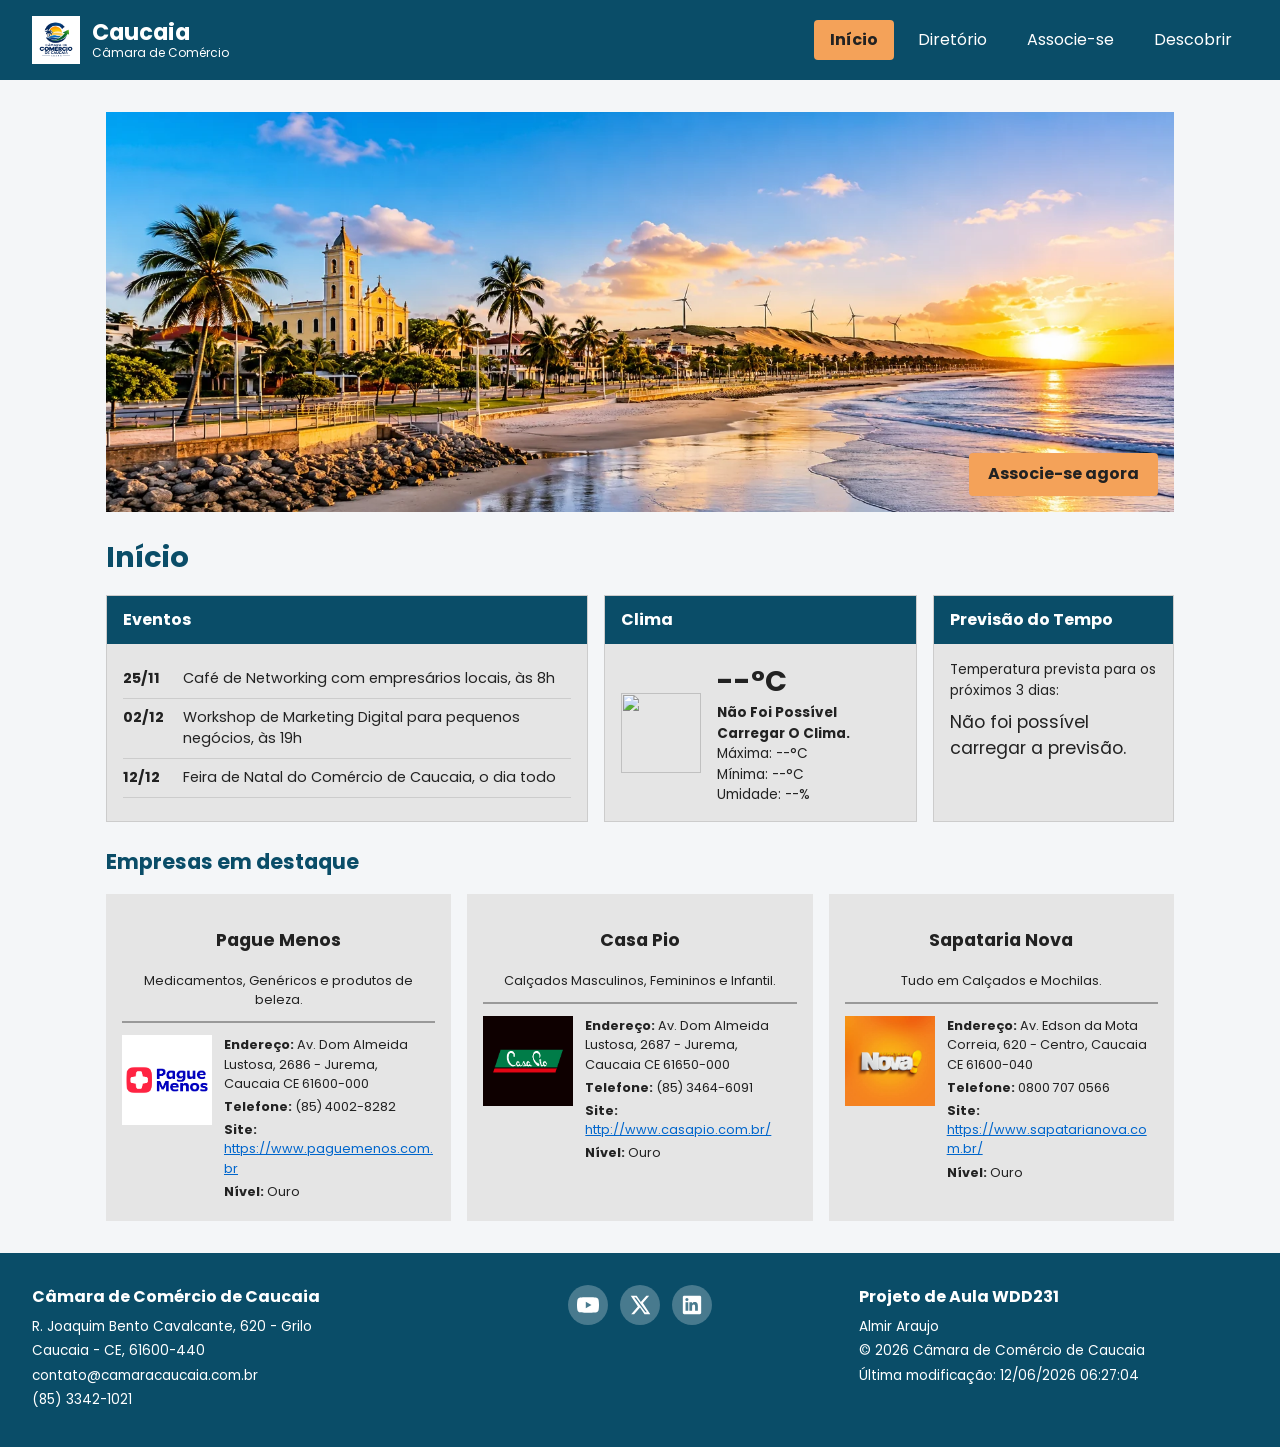
==== camara/index.html @ b2a3ed0a "Atividade Camara de Comercio Semana 3 - Tentativa 1" ====
<!DOCTYPE html>
<html lang="pt-BR">
<head>
  <meta charset="UTF-8">
  <meta name="viewport" content="width=device-width, initial-scale=1.0">

  <title>Início | Câmara de Comércio de Caucaia</title>
  <meta name="description" content="Site da Câmara de Comércio de Caucaia, no Ceará: eventos, previsão do tempo, empresas em destaque e como se associar.">
  <meta name="author" content="Almir Araujo">

  <!-- Favicon -->
  <link rel="icon" href="imagens/favicon.png" type="image/png">

  <!-- Metas do Facebook (Open Graph) -->
  <meta property="og:title" content="Início | Câmara de Comércio de Caucaia">
  <meta property="og:description" content="Eventos, empresas em destaque e como se associar à Câmara de Comércio de Caucaia.">
  <meta property="og:image" content="https://almiraraujo1.github.io/wdd231/camara/imagens/favicon.svg">
  <meta property="og:url" content="https://almiraraujo1.github.io/wdd231/camara/index.html">
  <meta property="og:type" content="website">

  <!-- CSS -->
  <link rel="preconnect" href="https://fonts.googleapis.com">
  <link rel="preconnect" href="https://fonts.gstatic.com" crossorigin>
  <link href="https://fonts.googleapis.com/css2?family=Poppins:wght@400;700&display=swap" rel="stylesheet">

  <link rel="stylesheet" href="estilos/normalize.css">
  <link rel="stylesheet" href="estilos/telas-pequenas.css">
  <link rel="stylesheet" href="estilos/telas-grandes.css">

 <!-- JavaScript -->
  <script src="scripts/navegacao.js" defer></script>
  <script src="scripts/inicio.js" defer></script>
</head>
<body>

  <!-- ========== CABEÇALHO ========== -->
  <header>
    <!-- Logo + nome do site (clicando, volta para o início) -->
    <a href="index.html" class="marca">
      <img src="imagens/favicon.png" alt="Logo da Câmara de Comércio de Caucaia" width="48" height="48">
      <span class="marca-texto">
        <span class="nome-site">Caucaia</span>
        <span class="subtitulo-site">Câmara de Comércio</span>
      </span>
    </a>

    <button id="menu-botao" class="botao-menu" aria-label="Abrir menu" aria-expanded="false">☰</button>

    <nav id="menu-principal">
      <ul>
        <li><a href="index.html" aria-current="page" class="ativo">Início</a></li>
        <li><a href="diretorio.html">Diretório</a></li>
        <li><a href="diretorio.html">Associe-se</a></li>
        <li><a href="diretorio.html">Descobrir</a></li>
      </ul>
    </nav>
  </header>

  <!-- ========== CONTEÚDO PRINCIPAL ========== -->
  <main>

    <!-- Imagem principal (hero)-->
    <section class="hero">
      <img src="imagens/hero_camara_caucaia.webp" alt="Comércio e praia de Caucaia, Ceará" width="1200" height="500" fetchpriority="high">
      <a href="associe-se.html" class="botao-cta">Associe-se agora</a>
    </section>

    <h1 class="titulo-pagina">Início</h1>

    <div class="painel">

      <!-- Eventos atuais -->
      <section class="caixa">
        <h2>Eventos</h2>
        <div class="caixa-conteudo">
          <ul class="lista-eventos">
            <li>
              <time datetime="2026-11-25">25/11</time>
              <span>Café de Networking com empresários locais, às 8h</span>
            </li>
            <li>
              <time datetime="2026-12-02">02/12</time>
              <span>Workshop de Marketing Digital para pequenos negócios, às 19h</span>
            </li>
            <li>
              <time datetime="2026-12-12">12/12</time>
              <span>Feira de Natal do Comércio de Caucaia, o dia todo</span>
            </li>
          </ul>
        </div>
      </section>

      <!-- Clima -->
      <section class="caixa">
        <h2>Clima</h2>
        <div class="caixa-conteudo clima-conteudo">
          <img id="icone-clima" src="" alt="" width="80" height="80">
          <div>
            <p class="temperatura-atual"><span id="temperatura">--</span>°C</p>
            <p id="descricao-clima" class="descricao-clima">Carregando...</p>
            <p>Máxima: <span id="maxima">--</span>°C</p>
            <p>Mínima: <span id="minima">--</span>°C</p>
            <p>Umidade: <span id="umidade">--</span>%</p>
          </div>
        </div>
      </section>

      <!-- Previsão dos próximos 3 dias -->
      <section class="caixa">
        <h2>Previsão do Tempo</h2>
        <div class="caixa-conteudo">
          <p class="nota-previsao">Temperatura prevista para os próximos 3 dias:</p>
          <ul id="previsao" class="lista-previsao">
            <li>Carregando...</li>
          </ul>
        </div>
      </section>

    </div>

    <!-- Empresas em destaque -->
    <section class="destaques">
      <h2 class="titulo-secao">Empresas em destaque</h2>
      <div id="destaques" class="destaques-lista">
        <p>Carregando empresas...</p>
      </div>
    </section>

  </main>

  <!-- ========== RODAPÉ ========== -->
  <footer>
  <div class="rodape-contato">
    <p class="rodape-titulo">Câmara de Comércio de Caucaia</p>
    <p>R. Joaquim Bento Cavalcante, 620 - Grilo</p>
    <p>Caucaia - CE, 61600-440</p>
    <p>contato@camaracaucaia.com.br</p>
    <p>(85) 3342-1021</p>
  </div>

    <div class="rodape-redes">
      <a href="https://www.youtube.com" target="_blank" rel="noopener">
        <img src="imagens/youtube.svg" alt="YouTube" width="24" height="24">
      </a>
      <a href="https://x.com" target="_blank" rel="noopener">
        <img src="imagens/redesocialx.svg" alt="X" width="24" height="24">
      </a>
      <a href="https://www.linkedin.com" target="_blank" rel="noopener">
        <img src="imagens/linkedin.svg" alt="LinkedIn" width="24" height="24">
      </a>
    </div>

    <div class="rodape-projeto">
      <p class="rodape-titulo">Projeto de Aula WDD231</p>
      <p>Almir Araujo</p>
      <p>&copy; <span id="ano"></span> Câmara de Comércio de Caucaia</p>
      <p>Última modificação: <span id="ultima-modificacao"></span></p>
    </div>
  </footer>

</body>
</html>
---- camara/estilos/telas-pequenas.css ----
/* ===== Estilos para telas pequenas (celular, a partir de 320px) ===== */

:root {
  --cor-primaria: #0a4d68;   
  --cor-secundaria: #f4a259;  
  --cor-fundo: #f4f6f8;
  --cor-texto: #222222;
}

body {
  font-family: "Poppins", Arial, Helvetica, sans-serif;
  background-color: var(--cor-fundo);
  color: var(--cor-texto);
  line-height: 1.5;
}

/* Plus: Mostra um contorno quando a pessoa usa o teclado!!! */
a:focus-visible,
button:focus-visible {
  outline: 3px solid var(--cor-secundaria);
  outline-offset: 2px;
}

/* ----- Cabeçalho ----- */
header {
  background-color: var(--cor-primaria);
  color: white;
  padding: 0.75rem 1rem;
  display: flex;
  flex-wrap: wrap;                 
  justify-content: space-between;
  align-items: center;
}

.nome-site {
  font-size: 1.1rem;
  font-weight: bold;
}

.botao-menu {
  background: transparent;
  color: white;
  border: 1px solid white;
  border-radius: 4px;
  font-size: 1.5rem;
  padding: 0.1rem 0.7rem;
  cursor: pointer;
}

/* Segredo do Menu: O menu fica escondido até clicar no botão */
nav {
  display: none;
  width: 100%;
}

nav.aberto {
  display: block;
}

nav a {
  display: block;
  padding: 0.75rem 0.5rem;
  color: white;
  text-decoration: none;
  border-top: 1px solid rgba(255, 255, 255, 0.3);
}

nav a.ativo {
  background-color: var(--cor-secundaria);
  color: var(--cor-texto);
  font-weight: bold;
}

/* ----- Conteúdo principal ----- */
main {
  padding: 1rem;
}

.topo-diretorio {
  display: flex;
  justify-content: space-between;
  align-items: center;
  margin-bottom: 1rem;
}

.topo-diretorio h1 {
  font-size: 1.5rem;
  color: var(--cor-primaria);
}

/* Botões de Grade e Lista */
.botoes-visao button {
  width: 2.5rem;
  height: 2.5rem;
  background-color: white;
  color: var(--cor-primaria);
  border: 2px solid var(--cor-primaria);
  font-size: 1.2rem;
  cursor: pointer;
}
.botoes-visao button.ativo {
  background-color: var(--cor-primaria);
  color: white;
}

/* ----- Área dos Cartões ----- */
#membros {
  display: grid;
  gap: 1rem;
}

#membros.grade {
  grid-template-columns: 1fr;
}

.cartao {
  background-color: white;
  border-radius: 8px;
  padding: 1rem;
  text-align: center;
  box-shadow: 0 1px 4px rgba(0, 0, 0, 0.15);
}

.cartao img {
  width: 120px;
  height: 120px;
  object-fit: cover;
  margin: 0 auto 0.75rem auto;
  border-radius: 6px;
}

.cartao h2 {
  font-size: 1rem;
  margin-bottom: 0.5rem;
}

.cartao p {
  font-size: 0.85rem;
  margin-bottom: 0.5rem;
}

.cartao a {
  font-size: 0.85rem;
  color: #0066cc;
  overflow-wrap: anywhere; 
}

/* Etiqueta - Nível de Associação */
.cartao .nivel {
  display: inline-block;
  background-color: var(--cor-secundaria);
  border-radius: 1rem;
  padding: 0.1rem 0.8rem;
  font-size: 0.75rem;
  margin-top: 0.5rem;
}

/* ----- Visão Lista ----- */
#membros.lista {
  gap: 0;   
}

#membros.lista .cartao {
  text-align: left;
  border-radius: 0;
  box-shadow: none;
  padding: 0.75rem 1rem;
}

#membros.lista .cartao:nth-child(odd) {
  background-color: #e8f3f6;
}

#membros.lista .cartao img,
#membros.lista .cartao .nivel {
  display: none;
}

/* ----- Rodapé ----- */
footer {
  background-color: var(--cor-primaria);   
  color: white;                            
  padding: 1.5rem 1rem;
  display: grid;
  gap: 1.5rem;
  font-size: 0.85rem;
}

/* Título em negrito */
.rodape-titulo {
  font-weight: bold;
  font-size: 1rem;
  margin-bottom: 0.5rem;
}

footer p {
  margin-bottom: 0.25rem;
}

.rodape-redes {
  display: flex;
  gap: 0.75rem;
}

.rodape-redes a {
  display: flex;
  align-items: center;
  justify-content: center;
  width: 2.5rem;
  height: 2.5rem;
  background-color: rgba(255, 255, 255, 0.25);
  border-radius: 50%;   
}

.rodape-redes img {
  width: 1.4rem;
  height: 1.4rem;
}

/* Início CSS Página Inicial */

/* ----- Cabeçalho: logo e nome ----- */
.marca {
  display: flex;
  align-items: center;
  gap: 0.75rem;
  color: inherit;
  text-decoration: none;
}

.marca img {
  width: 48px;
  height: 48px;
  background-color: #ffffff;
  border: 1px solid #ffffff;
}

.marca-texto {
  display: flex;
  flex-direction: column;
  line-height: 1.2;
}

.subtitulo-site {
  font-size: 0.75rem;
}

/* ----- Página inicial: hero e botão CTA ----- */
.hero {
  position: relative;
  margin-bottom: 1.5rem;
}

.hero img {
  width: 100%;
  height: 220px;
  object-fit: cover;   
}

.botao-cta {
  position: absolute;
  right: 1rem;
  bottom: 1rem;
  background-color: var(--cor-secundaria);
  color: var(--cor-texto);
  font-weight: bold;
  text-decoration: none;
  padding: 0.6rem 1.2rem;
  border-radius: 4px;
}

.botao-cta:hover {
  background-color: #ffffff;
}

.titulo-pagina {
  font-size: 1.5rem;
  color: var(--cor-primaria);
  margin-bottom: 1rem;
}

/* ----- Painel: eventos, clima e previsão ----- */
.painel {
  display: grid;
  gap: 1rem;
  margin-bottom: 1.5rem;
}

.caixa {
  border: 1px solid #cccccc;
  display: flex;             
  flex-direction: column;
}

.caixa h2 {
  background-color: var(--cor-primaria);
  color: #ffffff;
  font-size: 1rem;
  padding: 0.75rem 1rem;
}

.caixa-conteudo {
  background-color: #e5e5e5;
  padding: 1rem;
  flex: 1;                   
}

/* Eventos */
.lista-eventos li {
  display: flex;
  gap: 0.75rem;
  padding: 0.5rem 0;
  border-bottom: 1px solid #cccccc;
  font-size: 0.9rem;
}

.lista-eventos time {
  font-weight: bold;
  min-width: 3rem;
}

/* Clima */
.clima-conteudo {
  display: flex;
  align-items: center;
  gap: 1rem;
  font-size: 0.85rem;
}

.clima-conteudo img {
  width: 80px;
  height: 80px;
}

.temperatura-atual {
  font-size: 1.8rem;
  font-weight: bold;
}

.descricao-clima {
  font-weight: bold;
  text-transform: capitalize;
}

/* Previsão */
.nota-previsao {
  font-size: 0.85rem;
  margin-bottom: 0.5rem;
}

.lista-previsao li {
  font-size: 1.1rem;
  margin-bottom: 0.25rem;
}

/* ----- Empresas em Destaque ----- */
.titulo-secao {
  font-size: 1.3rem;
  color: var(--cor-primaria);
  margin-bottom: 1rem;
}

.destaques-lista {
  display: grid;
  gap: 1rem;
}

.destaque {
  background-color: #e5e5e5;
  padding: 1rem;
}

.destaque h3 {
  text-align: center;
  font-size: 1.1rem;
}

.slogan {
  text-align: center;
  font-size: 0.8rem;
  padding-bottom: 0.75rem;
  margin-bottom: 0.75rem;
  border-bottom: 2px solid #999999;   /* a linha do wireframe */
}

.destaque-corpo {
  display: flex;
  gap: 0.75rem;
  align-items: flex-start;
  font-size: 0.8rem;
}

.destaque-corpo img {
  width: 90px;
  height: 90px;
  object-fit: cover;
  flex-shrink: 0;
}

.destaque-corpo li {
  margin-bottom: 0.25rem;
  overflow-wrap: anywhere;   
}

.destaque-corpo a {
  color: #0066cc;
}

/* Final CSS Página Inicial */
---- camara/estilos/telas-grandes.css ----
/* ===== Estilos para telas grandes (768px ou mais) ===== */

@media (min-width: 768px) {

  /* Cabeçalho: nome do site de um lado e menu do outro */
  header {
    flex-wrap: nowrap;
    padding: 1rem 2rem;
  }

  .nome-site {
    font-size: 1.4rem;
  }

  /* O botão do menu some, porque o menu já aparece */
  .botao-menu {
    display: none;
  }

  nav {
    display: block;
    width: auto;
  }

  nav ul {
    display: flex;
    gap: 0.5rem;
  }

  nav a {
    border-top: none;
    border-radius: 4px;
    padding: 0.5rem 1rem;
  }

  nav a:hover {
    background-color: rgba(255, 255, 255, 0.2);
  }

  nav a.ativo:hover {
    background-color: var(--cor-secundaria);
  }

  /* Conteúdo centralizado, com largura máxima */
  main {
    max-width: 1100px;
    margin: 0 auto;
    padding: 2rem 1rem;
  }

  .topo-diretorio h1 {
    font-size: 1.8rem;
  }

  #membros.grade {
    grid-template-columns: repeat(3, 1fr);
  }

  /* Lista com colunas: nome | endereço | telefone | site */
  #membros.lista .cartao {
    display: grid;
    grid-template-columns: 1.2fr 1.5fr 1fr 1.6fr;
    gap: 1rem;
    align-items: center;
  }

  #membros.lista .cartao h2,
  #membros.lista .cartao p {
    margin-bottom: 0;
  }

  footer {
    grid-template-columns: repeat(3, 1fr);
    padding: 2rem;
  }

  .rodape-redes {
    justify-content: center;
    align-items: flex-start;
  }


  /* Início CSS Página Inicial */
  /* Página inicial: hero mais alta */
  .hero img {
    height: 400px;
  }

  .titulo-pagina {
    font-size: 1.8rem;
  }

  /* Painel em 3 colunas: eventos (mais largo), clima e previsão */
  .painel {
    grid-template-columns: 2fr 1.3fr 1fr;
  }

  /* 3 empresas lado a lado */
  .destaques-lista {
    grid-template-columns: repeat(3, 1fr);
  }
  /* Final CSS Página Inicial */  
}
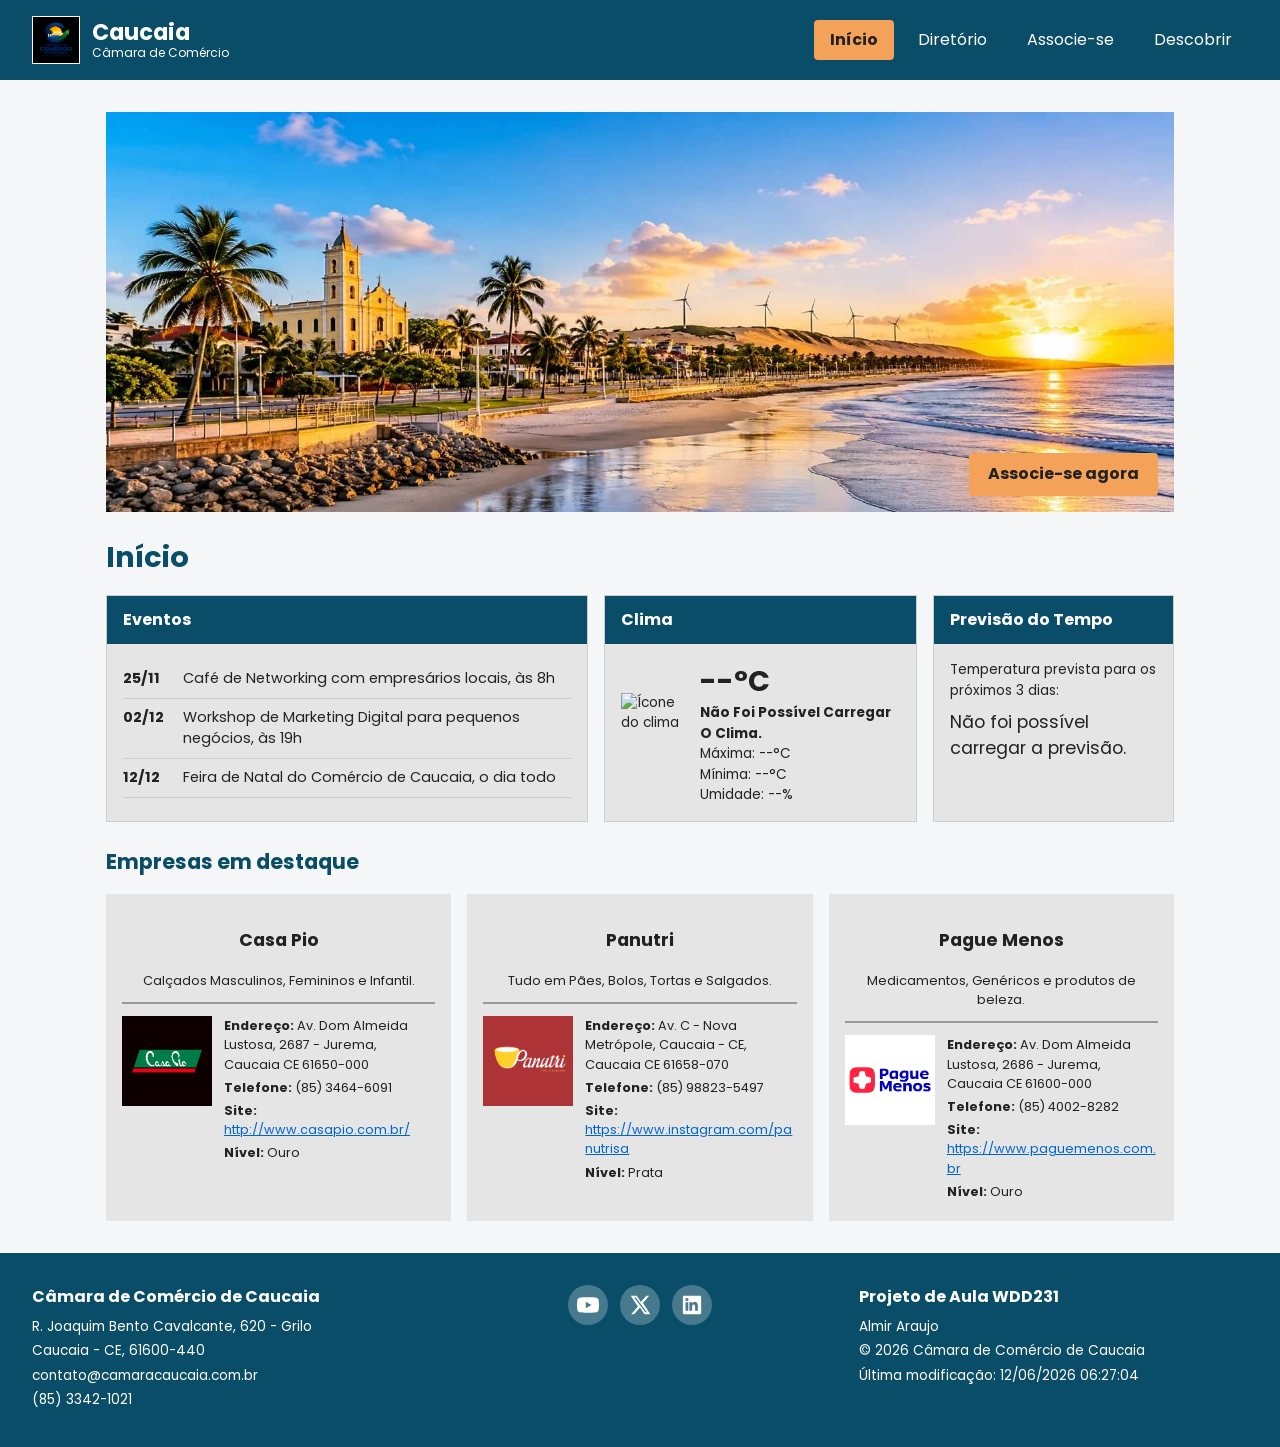
==== commit c91efac7: "Atividade Camara de Comercio Semana 3 - Tentativa 2" ====
--- a/camara/index.html
+++ b/camara/index.html
@@ -9,7 +9,7 @@
   <meta name="author" content="Almir Araujo">
 
   <!-- Favicon -->
-  <link rel="icon" href="imagens/favicon.png" type="image/png">
+  <link rel="icon" href="imagens/favicon.jpg" type="image/jpg">
 
   <!-- Metas do Facebook (Open Graph) -->
   <meta property="og:title" content="Início | Câmara de Comércio de Caucaia">
@@ -37,7 +37,7 @@
   <header>
     <!-- Logo + nome do site (clicando, volta para o início) -->
     <a href="index.html" class="marca">
-      <img src="imagens/favicon.png" alt="Logo da Câmara de Comércio de Caucaia" width="48" height="48">
+      <img src="imagens/favicon.jpg" alt="Logo da Câmara de Comércio de Caucaia" width="48" height="48">
       <span class="marca-texto">
         <span class="nome-site">Caucaia</span>
         <span class="subtitulo-site">Câmara de Comércio</span>
@@ -61,7 +61,7 @@
 
     <!-- Imagem principal (hero)-->
     <section class="hero">
-      <img src="imagens/hero_camara_caucaia.webp" alt="Comércio e praia de Caucaia, Ceará" width="1200" height="500" fetchpriority="high">
+      <img src="imagens/hero_camara_caucaia.jpg" alt="Comércio e praia de Caucaia, Ceará" width="1200" height="500" fetchpriority="high">
       <a href="associe-se.html" class="botao-cta">Associe-se agora</a>
     </section>
 
@@ -94,8 +94,7 @@
       <section class="caixa">
         <h2>Clima</h2>
         <div class="caixa-conteudo clima-conteudo">
-          <img id="icone-clima" src="" alt="" width="80" height="80">
-          <div>
+          <img id="icone-clima" src="https://openweathermap.org/img/wn/02d@2x.png" alt="Ícone do clima" width="80" height="80">          <div>
             <p class="temperatura-atual"><span id="temperatura">--</span>°C</p>
             <p id="descricao-clima" class="descricao-clima">Carregando...</p>
             <p>Máxima: <span id="maxima">--</span>°C</p>
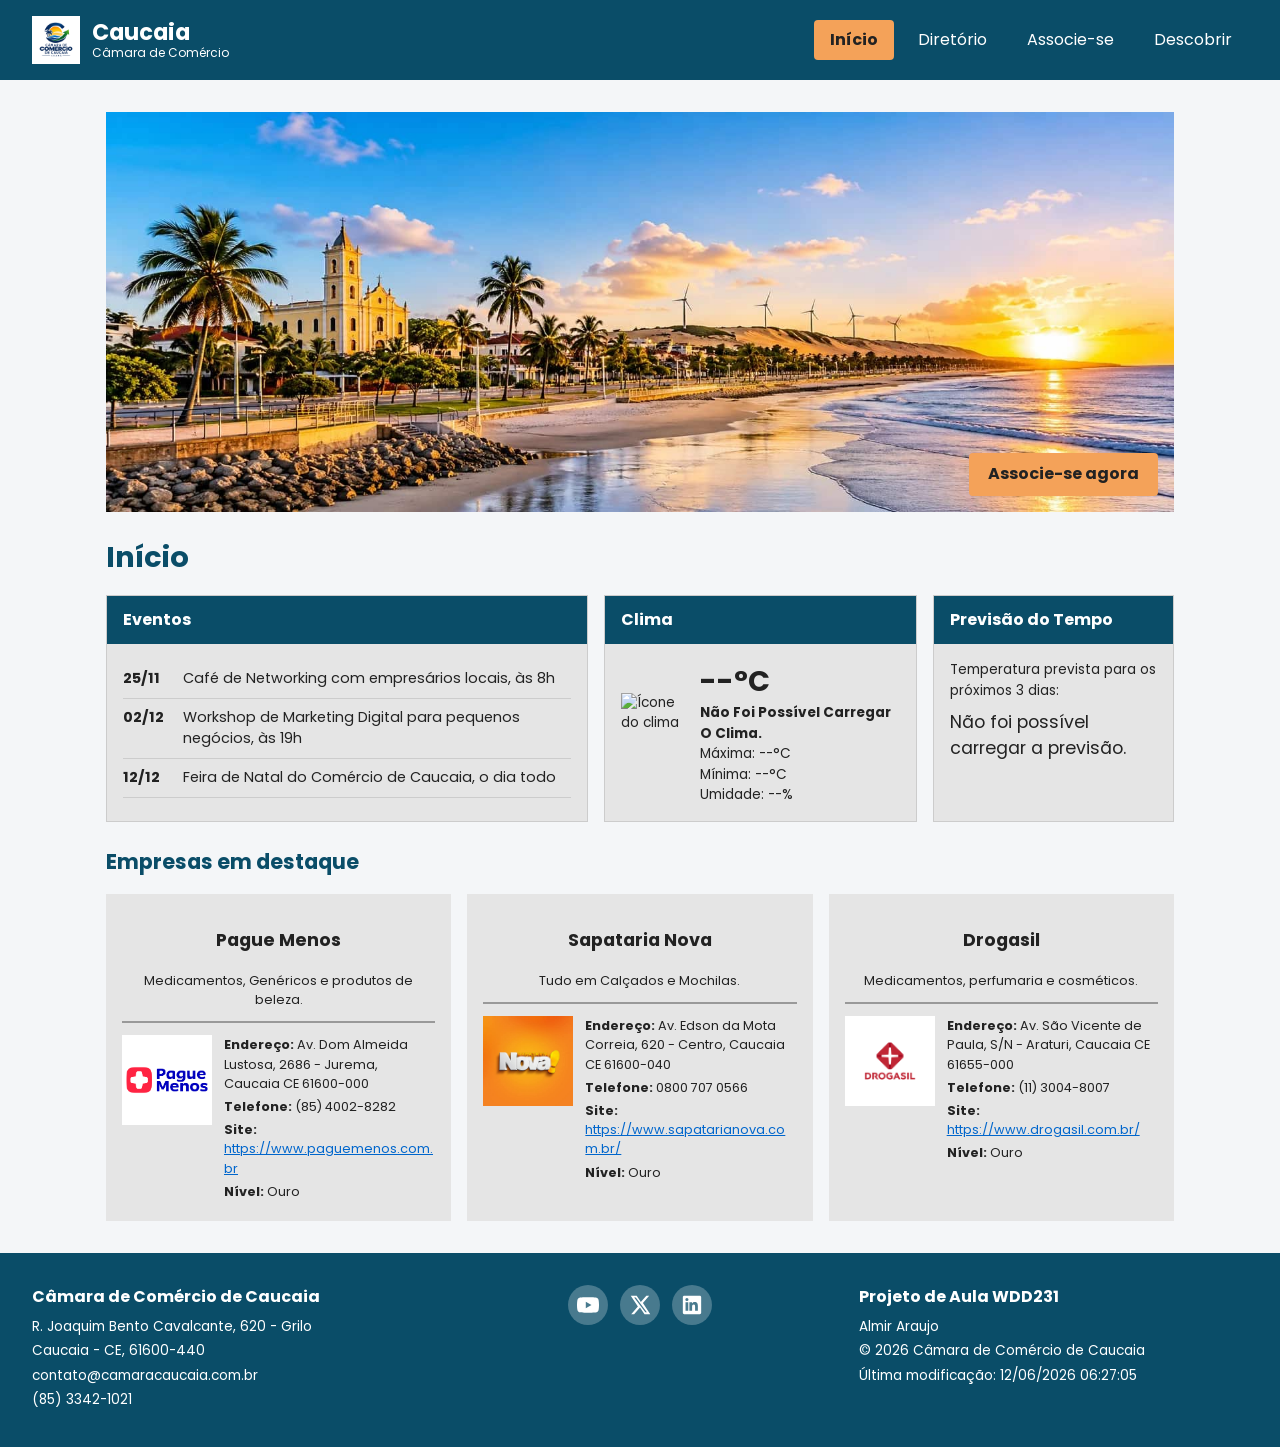
==== commit 2a91088e: "Atividade Camara de Comercio Semana 3 - Tentativa 3" ====
--- a/camara/index.html
+++ b/camara/index.html
@@ -9,7 +9,7 @@
   <meta name="author" content="Almir Araujo">
 
   <!-- Favicon -->
-  <link rel="icon" href="imagens/favicon.jpg" type="image/jpg">
+  <link rel="icon" href="imagens/favicon.png" type="image/jpg">
 
   <!-- Metas do Facebook (Open Graph) -->
   <meta property="og:title" content="Início | Câmara de Comércio de Caucaia">
@@ -37,7 +37,7 @@
   <header>
     <!-- Logo + nome do site (clicando, volta para o início) -->
     <a href="index.html" class="marca">
-      <img src="imagens/favicon.jpg" alt="Logo da Câmara de Comércio de Caucaia" width="48" height="48">
+      <img src="imagens/favicon.png" alt="Logo da Câmara de Comércio de Caucaia" width="48" height="48">
       <span class="marca-texto">
         <span class="nome-site">Caucaia</span>
         <span class="subtitulo-site">Câmara de Comércio</span>
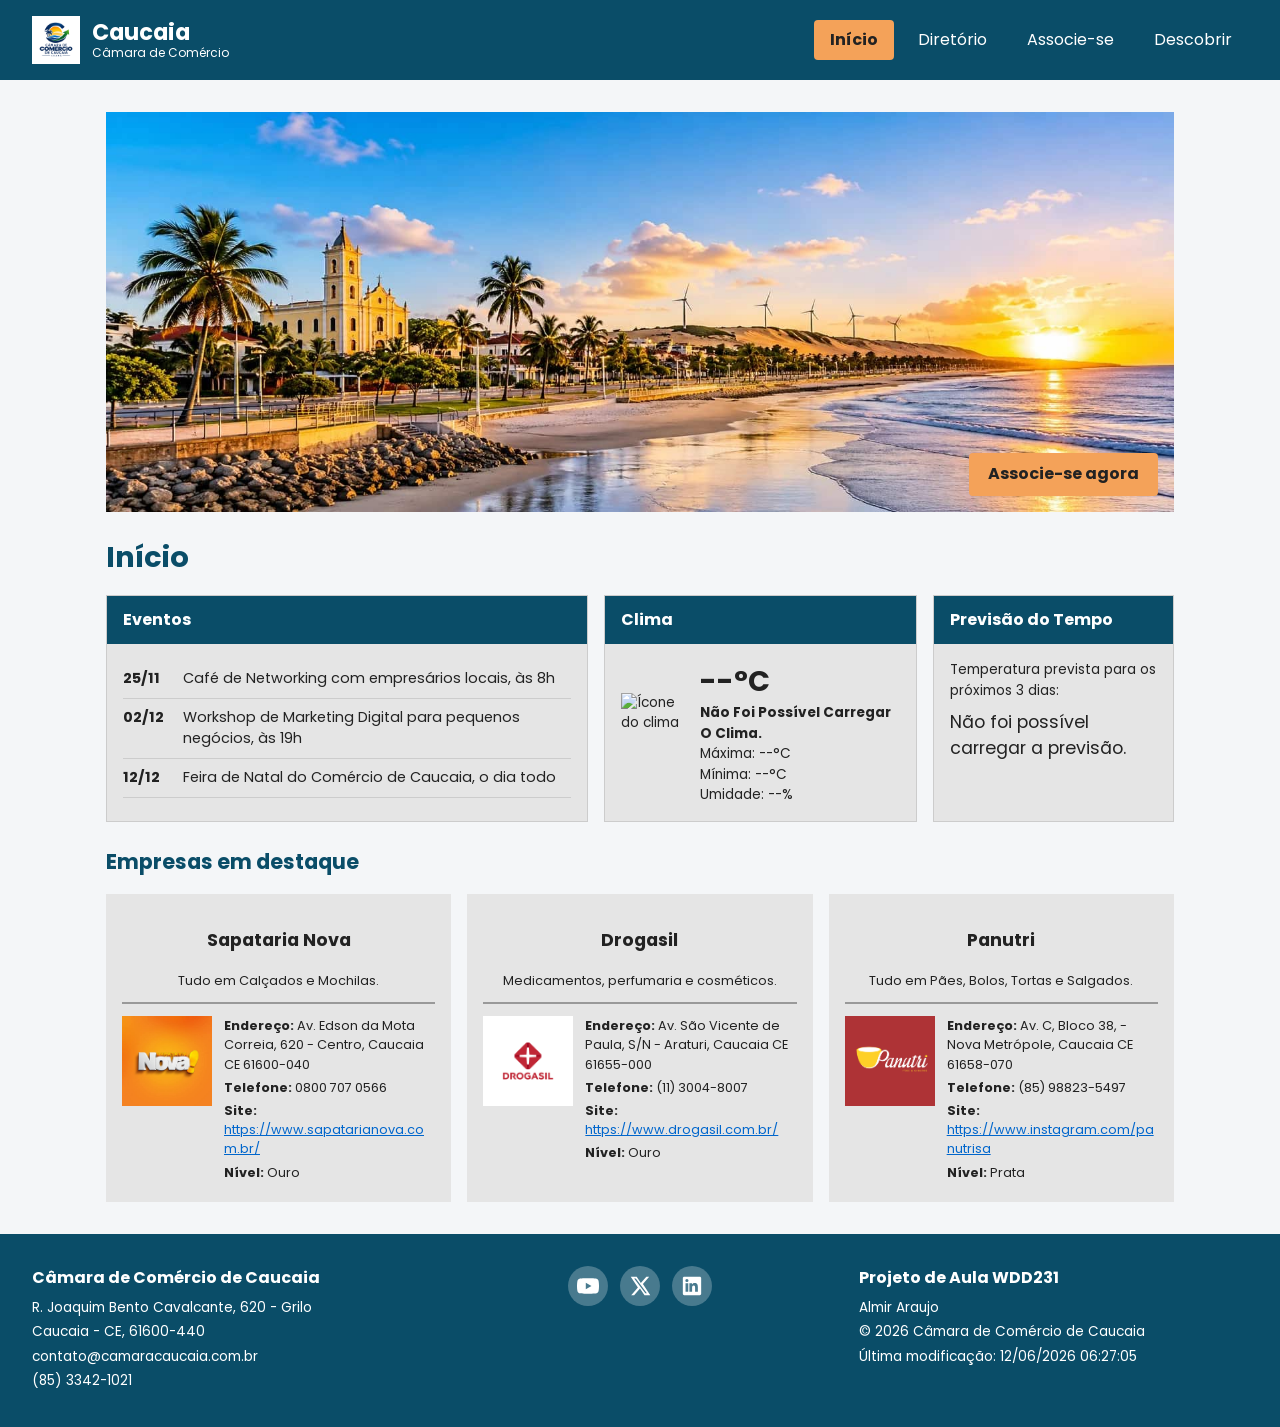
==== commit adb51c6d: "Atividade Camara de Comercio Semana 4 - Tentativa 1" ====
--- a/camara/index.html
+++ b/camara/index.html
@@ -50,7 +50,7 @@
       <ul>
         <li><a href="index.html" aria-current="page" class="ativo">Início</a></li>
         <li><a href="diretorio.html">Diretório</a></li>
-        <li><a href="diretorio.html">Associe-se</a></li>
+        <li><a href="associacao.html">Associe-se</a></li>
         <li><a href="diretorio.html">Descobrir</a></li>
       </ul>
     </nav>
@@ -62,7 +62,7 @@
     <!-- Imagem principal (hero)-->
     <section class="hero">
       <img src="imagens/hero_camara_caucaia.jpg" alt="Comércio e praia de Caucaia, Ceará" width="1200" height="500" fetchpriority="high">
-      <a href="associe-se.html" class="botao-cta">Associe-se agora</a>
+      <a href="associacao.html" class="botao-cta">Associe-se agora</a>
     </section>
 
     <h1 class="titulo-pagina">Início</h1>
--- a/camara/estilos/telas-pequenas.css
+++ b/camara/estilos/telas-pequenas.css
@@ -406,4 +406,225 @@
   color: #0066cc;
 }
 
-/* Final CSS Página Inicial */+/* Final CSS Página Inicial */
+
+/* Início CSS Página de Associação */
+
+/* ----- Formulário ----- */
+.associacao {
+  display: grid;
+  gap: 1.5rem;
+}
+
+.formulario {
+  background-color: #ffffff;
+  padding: 1rem;
+  border-radius: 8px;
+  box-shadow: 0 1px 4px #00000026;
+}
+
+.nota-obrigatorio {
+  font-size: 0.85rem;
+  margin-bottom: 1rem;
+}
+
+.formulario label {
+  display: block;
+  margin-bottom: 1rem;
+  font-size: 0.9rem;
+  font-weight: bold;
+}
+
+.formulario input,
+.formulario select,
+.formulario textarea {
+  display: block;
+  width: 100%;
+  margin-top: 0.25rem;
+  padding: 0.6rem;
+  border: 2px solid #999999;
+  border-radius: 4px;
+  background-color: #ffffff;
+  color: var(--cor-texto);
+  font: inherit;
+  font-weight: normal;
+}
+
+.formulario input:focus,
+.formulario select:focus,
+.formulario textarea:focus {
+  outline: 3px solid var(--cor-secundaria);
+  border-color: var(--cor-primaria);
+}
+
+/* Borda vermelha quando o campo foi preenchido errado */
+.formulario input:user-invalid {
+  border-color: #c0392b;
+}
+
+/* Botões: enviar, fechar a janela e voltar */
+.botao-enviar,
+.botao-fechar,
+.botao-voltar {
+  display: inline-block;
+  background-color: var(--cor-primaria);
+  color: #ffffff;
+  border: none;
+  border-radius: 4px;
+  padding: 0.8rem 1.5rem;
+  font: inherit;
+  font-weight: bold;
+  text-align: center;
+  text-decoration: none;
+  cursor: pointer;
+}
+
+.formulario .botao-enviar {
+  width: 100%;
+}
+
+.botao-enviar:hover,
+.botao-fechar:hover,
+.botao-voltar:hover {
+  background-color: #083a4f;
+}
+
+/* ----- Cartões dos níveis ----- */
+.niveis h2 {
+  font-size: 1.3rem;
+  color: var(--cor-primaria);
+  margin-bottom: 1rem;
+}
+
+.niveis-lista {
+  display: grid;
+  gap: 1rem;
+}
+
+.nivel-cartao {
+  background-color: #ffffff;
+  border-top: 6px solid #999999;
+  border-radius: 8px;
+  padding: 1rem;
+  box-shadow: 0 1px 4px #00000026;
+  animation: entrada-cartao 0.8s ease-out both;   /* Animação ao abrir a página */
+}
+
+/* Pulo do Gato: Cada cartão começa um pouquinho depois do anterior */
+.nivel-cartao:nth-child(2) {
+  animation-delay: 0.2s;
+}
+
+.nivel-cartao:nth-child(3) {
+  animation-delay: 0.4s;
+}
+
+.nivel-cartao:nth-child(4) {
+  animation-delay: 0.6s;
+}
+
+/* Cor da borda de cada nível */
+.nivel-np {
+  border-top-color: #2e8b57;
+}
+
+.nivel-bronze {
+  border-top-color: #cd7f32;
+}
+
+.nivel-prata {
+  border-top-color: #a8a8a8;
+}
+
+.nivel-ouro {
+  border-top-color: #d4a017;
+}
+
+.nivel-cartao h3 {
+  font-size: 1.1rem;
+}
+
+.nivel-cartao p {
+  font-size: 0.9rem;
+  margin-bottom: 0.5rem;
+}
+
+.nivel-cartao a {
+  display: inline-block;
+  padding: 0.5rem 0;
+  color: #0066cc;
+  font-weight: bold;
+}
+
+
+@keyframes entrada-cartao {
+  from {
+    opacity: 0;
+    transform: translateY(20px);
+  }
+  to {
+    opacity: 1;
+    transform: translateY(0);
+  }
+}
+
+/* Quem prefere menos movimento não vê a animação */
+@media (prefers-reduced-motion: reduce) {
+  .nivel-cartao {
+    animation: none;
+  }
+}
+
+/* ----- Modais ----- */
+.modal {
+  width: 90%;
+  max-width: 420px;
+  border: none;
+  border-radius: 8px;
+  padding: 1.5rem;
+}
+
+.modal::backdrop {
+  background-color: #00000099;   /* fundo escuro atrás da janela */
+}
+
+.modal h2 {
+  font-size: 1.3rem;
+  color: var(--cor-primaria);
+  margin-bottom: 0.75rem;
+}
+
+.modal ul {
+  list-style: disc;
+  padding-left: 1.25rem;
+  margin: 0.75rem 0 1rem 0;
+}
+
+.modal li {
+  font-size: 0.9rem;
+  margin-bottom: 0.4rem;
+}
+
+/* ----- Página de agradecimento ----- */
+.agradecimento {
+  background-color: #ffffff;
+  padding: 1.5rem;
+  border-radius: 8px;
+  box-shadow: 0 1px 4px #00000026;
+}
+
+.dados-enviados {
+  margin: 1rem 0 1.5rem 0;
+}
+
+.dados-enviados dt {
+  font-weight: bold;
+  color: var(--cor-primaria);
+}
+
+.dados-enviados dd {
+  margin: 0 0 0.75rem 0;
+  overflow-wrap: anywhere;   
+}
+
+/* Final CSS Página de Associação */
--- a/camara/estilos/telas-grandes.css
+++ b/camara/estilos/telas-grandes.css
@@ -99,5 +99,21 @@
   .destaques-lista {
     grid-template-columns: repeat(3, 1fr);
   }
-  /* Final CSS Página Inicial */  
+  /* Final CSS Página Inicial */
+  
+  /* Início CSS Página de Associação */
+  /* Formulário à esquerda e cartões dos níveis à direita */
+  .associacao {
+    grid-template-columns: 1.4fr 1fr;
+    align-items: start;
+  }
+
+  .formulario {
+    padding: 1.5rem;
+  }
+
+  .formulario .botao-enviar {
+    width: auto;
+  }
+  /* Final CSS Página de Associação */
 }
